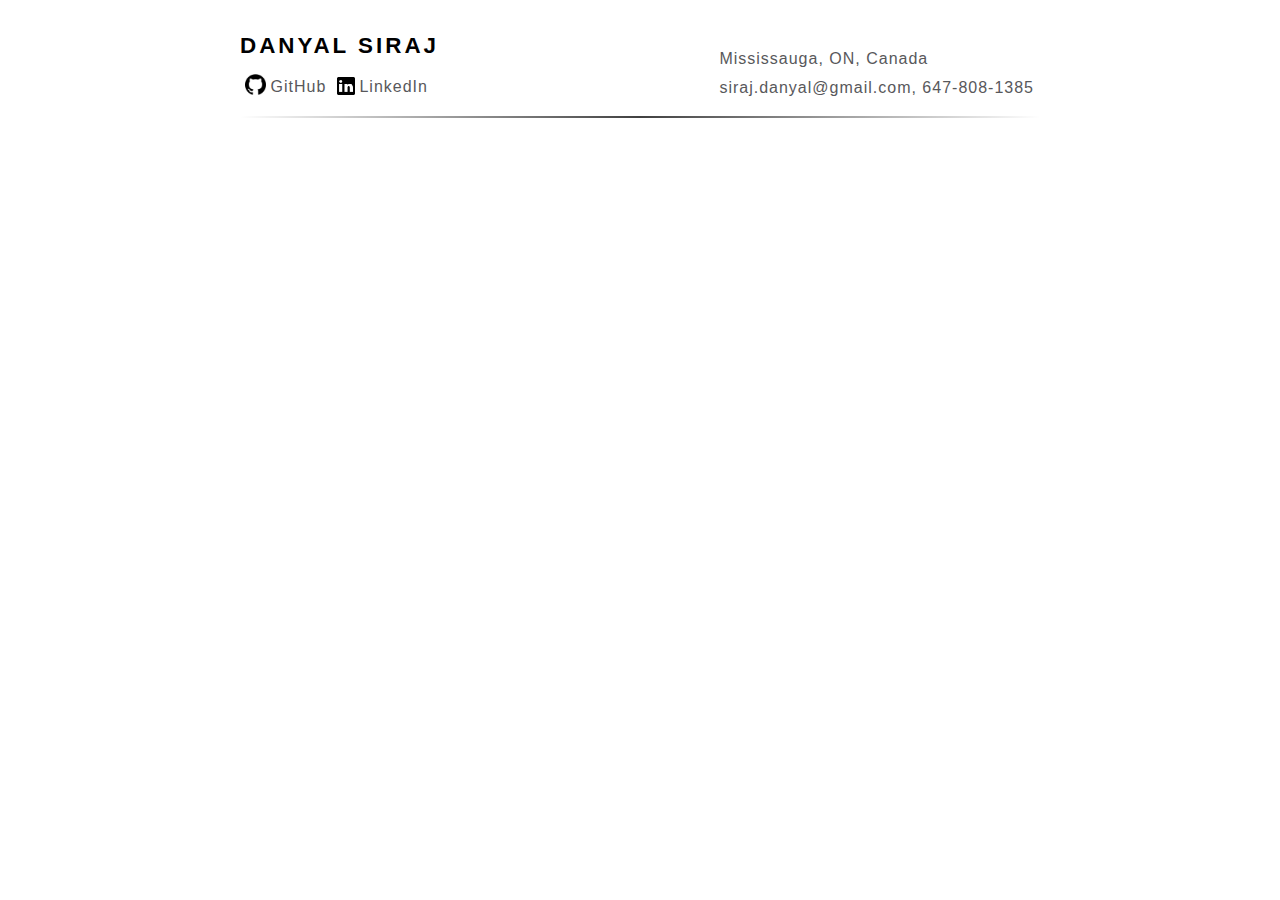
==== index.html @ 4e1efa5b "changed the file name" ====
<!DOCTYPE html>

<head>
	<title> Danyal's Resume</title>
	<meta name="author" content="Danyal Siraj">
	<meta charset="UTF-8">
	<link href="resume.css" media="screen" rel="stylesheet" type="text/css" />
	<meta name="mobile-web-app-capable" content="yes">
	<meta name="viewport" content="width=device-width,initial-scale=1.0">
	<link rel="shortcut icon" href="ball.ico">
</head>

<body>
	<div id="resume">
	
    <h1 class="name">Danyal Siraj</h1><br>
	     
	      <article class="links-container">
	        <a class="links" href="https://github.com/danyalsiraj" target="_blank"><img src="github icon.png" alt="github icon" width="21" height="21">GitHub</a>
	        <a class="links" href="https://www.linkedin.com/in/danyalsiraj/" target="_blank"><img src="linkedin icon.png" alt="linkedin icon" width="18" height="18">LinkedIn</a>
	      </article><br>

	      <article class="contact-info"><br>
	        <p class="contact-detail">Mississauga, ON, Canada </p><br>
	        <a class="links" href="mailto:siraj.danyal@gmail.com"> siraj.danyal@gmail.com, </a>
	        <p class="contact-detail"> 647-808-1385</p>
	      </article>
	      <hr class="mainLine">
	</div>
</body>
---- resume.css ----
body {
  background-color: white;
  font-family: 'Gudea', sans-serif;
}

.mainLine {
    border: 0;
    height: 2px;
    background-image: linear-gradient(to right, rgba(0, 0, 0, 0), rgba(0, 0, 0, 0.75), rgba(0, 0, 0, 0));
}
#resume{
    max-width: 800px;
    position: relative;
    margin-left: auto;
    margin-right: auto;
    margin-bottom: 30px;
    padding: 10px;

}

.name {
  color: black;
  display: inline-block;
  font-size: 1.4em;
  letter-spacing: 3px;
  text-transform: uppercase;
}

.contact-info {
  color: #808284;
  display: inline-block;
  font-size: 1em;
  letter-spacing: 1px;
  line-height: .4em;
  margin-top: 1.1em;
  margin-bottom: 2%;
  position: absolute;
  top: 8px;
  right: 16px;
}

.links-container {
  color: #808284;
  display: inline-block;
  font-size: 1em;
  letter-spacing: 1px;
  line-height: .4em;
  margin-bottom: 2%;
  

}

.contact-detail {
  color: #58585B;
  display: inline-block;
  margin-bottom: 2%;
  margin-top: 1em;
  text-decoration: none;
}

.links {
  color: #58585B;
  display: inline-block;
  text-decoration: none;
}
  .links:hover {
    color: #DF723E;
  }

.links img {
  margin-bottom: -.2em;
  padding-right: .3em;
  padding-left: .3em;
}
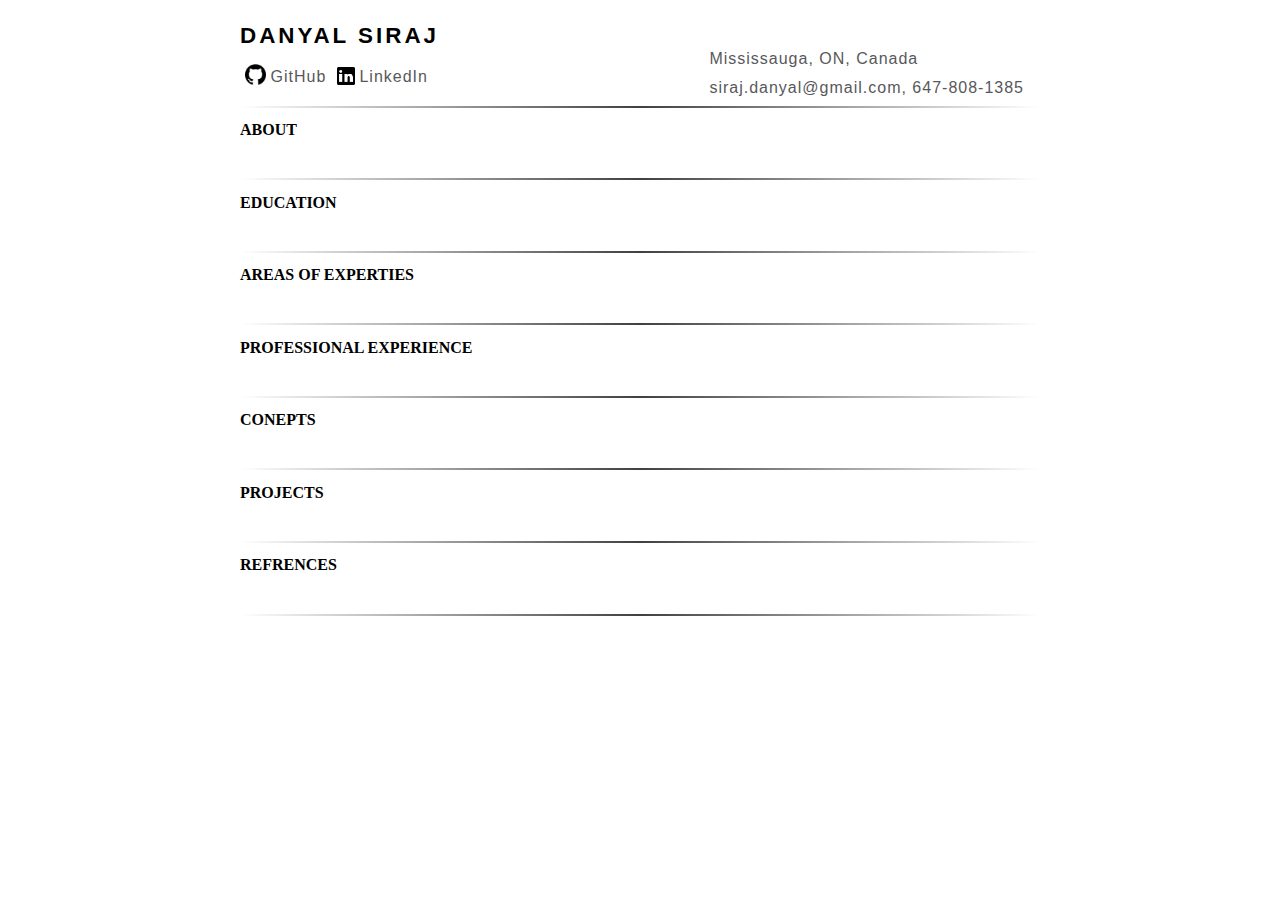
==== commit 30ede621: "added headings" ====
--- a/index.html
+++ b/index.html
@@ -26,5 +26,29 @@
 	        <p class="contact-detail"> 647-808-1385</p>
 	      </article>
 	      <hr class="mainLine">
+
+	      <h2 class="heading">About</h2><br>
+	       <hr class="mainLine">
+
+	      <h2 class="heading">Education</h2><br>
+	       <hr class="mainLine">
+
+	      <h2 class="heading">Areas of Experties</h2><br>
+	       <hr class="mainLine">
+
+	      <h2 class="heading">Professional Experience</h2><br>
+	      <hr class="mainLine">
+
+	      <h2 class="heading">Conepts</h2><br>
+	      <hr class="mainLine">
+
+	      <h2 class="heading">Projects</h2><br>
+	      <hr class="mainLine">
+
+	      <h2 class="heading">Refrences</h2><br>
+	      <hr class="mainLine">
+	      
+
+
 	</div>
 </body>--- a/resume.css
+++ b/resume.css
@@ -14,7 +14,14 @@
     margin-left: auto;
     margin-right: auto;
     margin-bottom: 30px;
-    padding: 10px;
+    
+
+}
+
+.heading{
+  font-size: 12pt;
+  text-transform: uppercase;
+  font-family: "Times New Roman", Times, serif;
 
 }
 
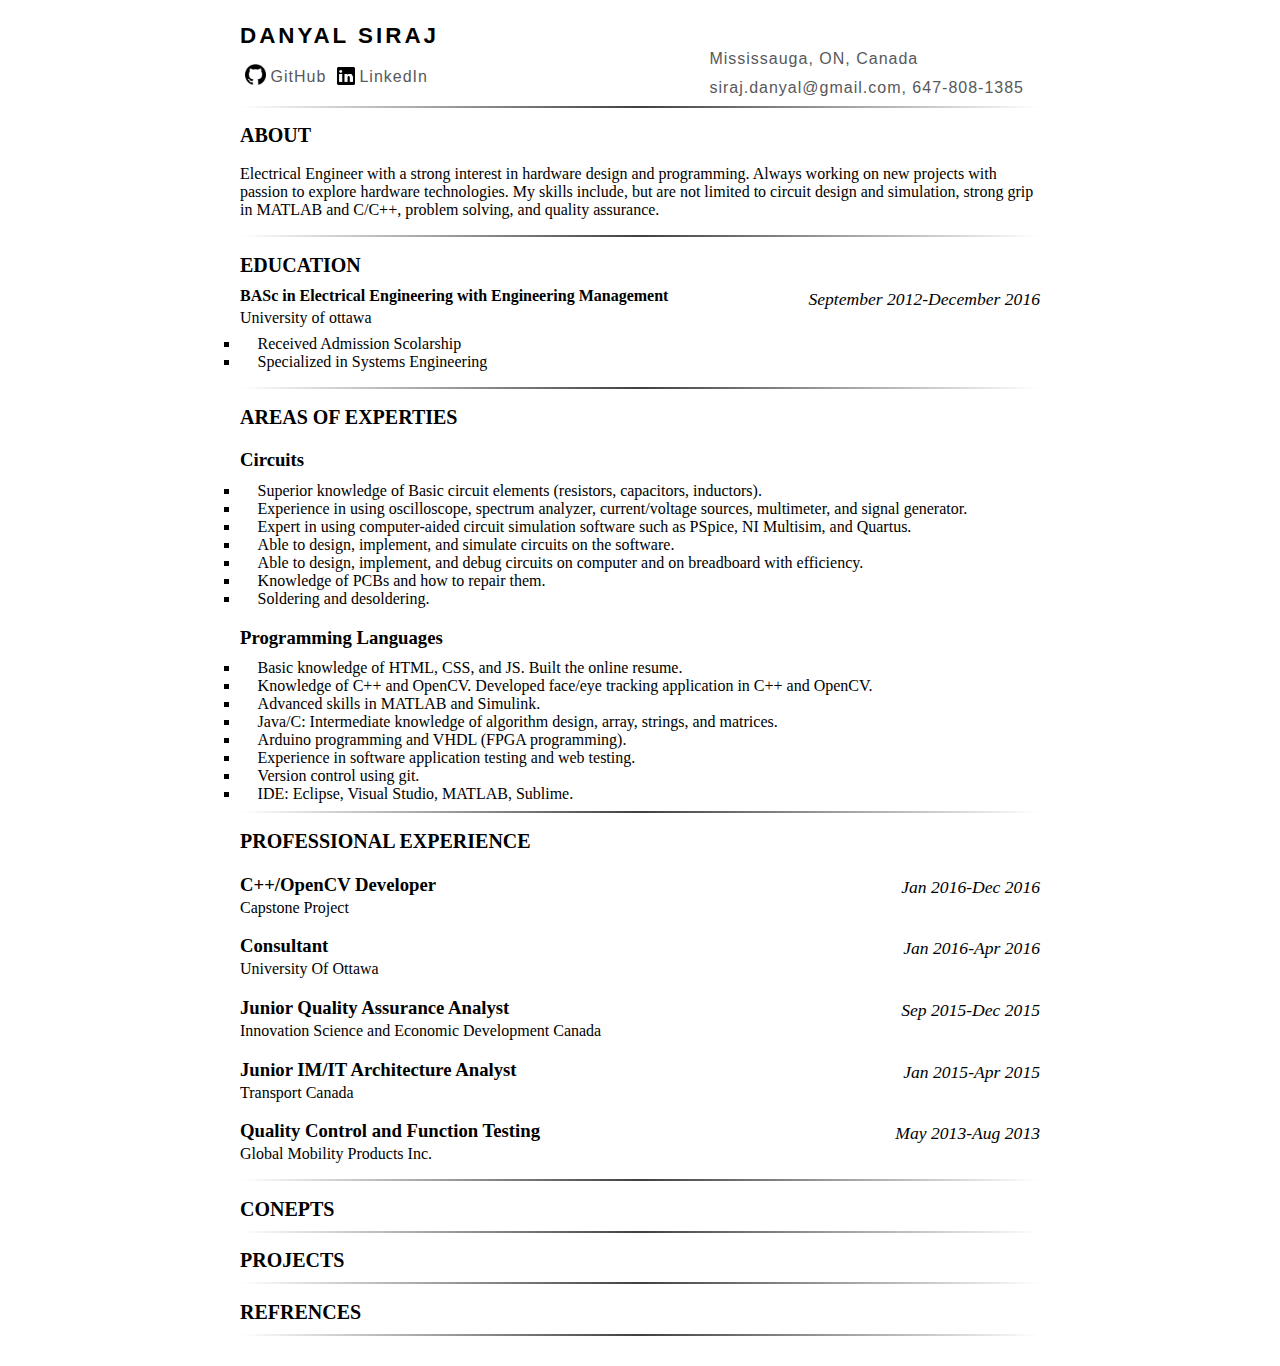
==== commit df838b23: "added description for sections" ====
--- a/index.html
+++ b/index.html
@@ -28,15 +28,68 @@
 	      <hr class="mainLine">
 
 	      <h2 class="heading">About</h2><br>
+	      <p class="about">
+	      	Electrical Engineer with a strong interest in hardware design and programming. Always working on new projects with passion to explore hardware technologies. My skills include, but are not limited to circuit design and simulation, strong grip in MATLAB and C/C++, problem solving, and quality assurance.
+	       </p>
 	       <hr class="mainLine">
+	       
 
 	      <h2 class="heading">Education</h2><br>
+	      <p class="education">BASc in Electrical Engineering with Engineering Management</p>
+	      <p>University of ottawa</p>
+	      <li>Received Admission Scolarship</li>
+	      <li>Specialized in Systems Engineering</li> 
+	      <p>
+	      	<em class="educationDate">September 2012-December 2016</em>
+	      </p>
 	       <hr class="mainLine">
 
 	      <h2 class="heading">Areas of Experties</h2><br>
+	      <h3>Circuits</h3>
+	      <li>Superior knowledge of Basic circuit elements (resistors, capacitors, inductors). </li>
+	      <li>Experience in using oscilloscope, spectrum analyzer, current/voltage sources, multimeter, and signal generator.</li>
+	      <li>Expert in using computer-aided circuit simulation software such as PSpice, NI Multisim, and Quartus. </li>
+	      <li>Able to design, implement, and simulate circuits on the software.</li>
+	      <li>Able to design, implement, and debug circuits on computer and on breadboard with efficiency.</li>
+	      <li>Knowledge of PCBs and how to repair them.</li>
+	      <li>Soldering and desoldering.</li>
+
+	      <h3>Programming Languages</h3>
+	      <li>Basic knowledge of HTML, CSS, and JS. Built the online resume.</li>
+	      <li>Knowledge of C++ and OpenCV. Developed face/eye tracking application in C++ and OpenCV. </li>
+	      <li>Advanced skills in MATLAB and Simulink.</li>
+	      <li>Java/C: Intermediate knowledge of algorithm design, array, strings, and matrices. </li>
+	      <li>Arduino programming and VHDL (FPGA programming). </li>
+	      <li>Experience in software application testing and web testing.</li>
+	      <li>Version control using git.</li>
+	      <li>IDE: Eclipse, Visual Studio, MATLAB, Sublime. </li>
 	       <hr class="mainLine">
 
 	      <h2 class="heading">Professional Experience</h2><br>
+	     
+	      <h3 class="jobTitle">C++/OpenCV Developer</h3>
+	      <p>Capstone Project</p>
+	      <p><em class="workDate">Jan 2016-Dec 2016</em></p>
+
+
+	      <h3 class="jobTitle">Consultant</h3>
+	      <p>University Of Ottawa</p>
+	      <p><em class="workDate">Jan 2016-Apr 2016</em></p>
+
+
+	      <h3 class="jobTitle">Junior Quality Assurance Analyst</h3>
+	      <p>Innovation Science and Economic Development Canada</p>
+	      <p><em class="workDate">Sep 2015-Dec 2015</em></p>
+
+
+	      <h3 class="jobTitle">Junior IM/IT Architecture Analyst</h3>
+	      <p>Transport Canada</p>
+	      <p><em class="workDate">Jan 2015-Apr 2015</em></p>
+
+	      <h3 class="jobTitle">Quality Control and Function Testing</h3>
+	      <p>Global Mobility Products Inc.</p>
+	      <p><em class="workDate">May 2013-Aug 2013</em></p>
+
 	      <hr class="mainLine">
 
 	      <h2 class="heading">Conepts</h2><br>
--- a/resume.css
+++ b/resume.css
@@ -1,6 +1,5 @@
 body {
   background-color: white;
-  font-family: 'Gudea', sans-serif;
 }
 
 .mainLine {
@@ -19,9 +18,11 @@
 }
 
 .heading{
-  font-size: 12pt;
+  font-size: 15pt;
   text-transform: uppercase;
   font-family: "Times New Roman", Times, serif;
+  margin-bottom: -2%;
+
 
 }
 
@@ -31,6 +32,8 @@
   font-size: 1.4em;
   letter-spacing: 3px;
   text-transform: uppercase;
+  font-family: 'Gudea', sans-serif;
+
 }
 
 .contact-info {
@@ -44,8 +47,50 @@
   position: absolute;
   top: 8px;
   right: 16px;
+  font-family: 'Gudea', sans-serif;
+
 }
 
+#resume li{
+    margin-top: -1%;
+    margin-bottom: 1%;
+    text-indent: 1.1em;
+    list-style-type: square;
+}
+.educationDate {
+    margin-top: -12.3%;
+    padding-top: 0;
+    font-size: 110%;
+    float: right;
+    text-align: right;
+}
+.workDate{
+    margin-top: -7%;
+    padding-top: 0;
+    font-size: 110%;
+    float: right;
+    text-align: right;
+
+}
+
+.jobTitle{
+  margin-bottom: -0.7em;
+}
+
+
+style.scss:18
+*
+.about {
+  margin-top: 1%;
+  margin-bottom: 2%;
+  text-align: justify;
+}
+
+.education{
+  margin-top: 1%;
+  margin-bottom: -1.5%;
+  font-weight: bold;
+}
 .links-container {
   color: #808284;
   display: inline-block;
@@ -53,7 +98,8 @@
   letter-spacing: 1px;
   line-height: .4em;
   margin-bottom: 2%;
-  
+  font-family: 'Gudea', sans-serif;
+
 
 }
 
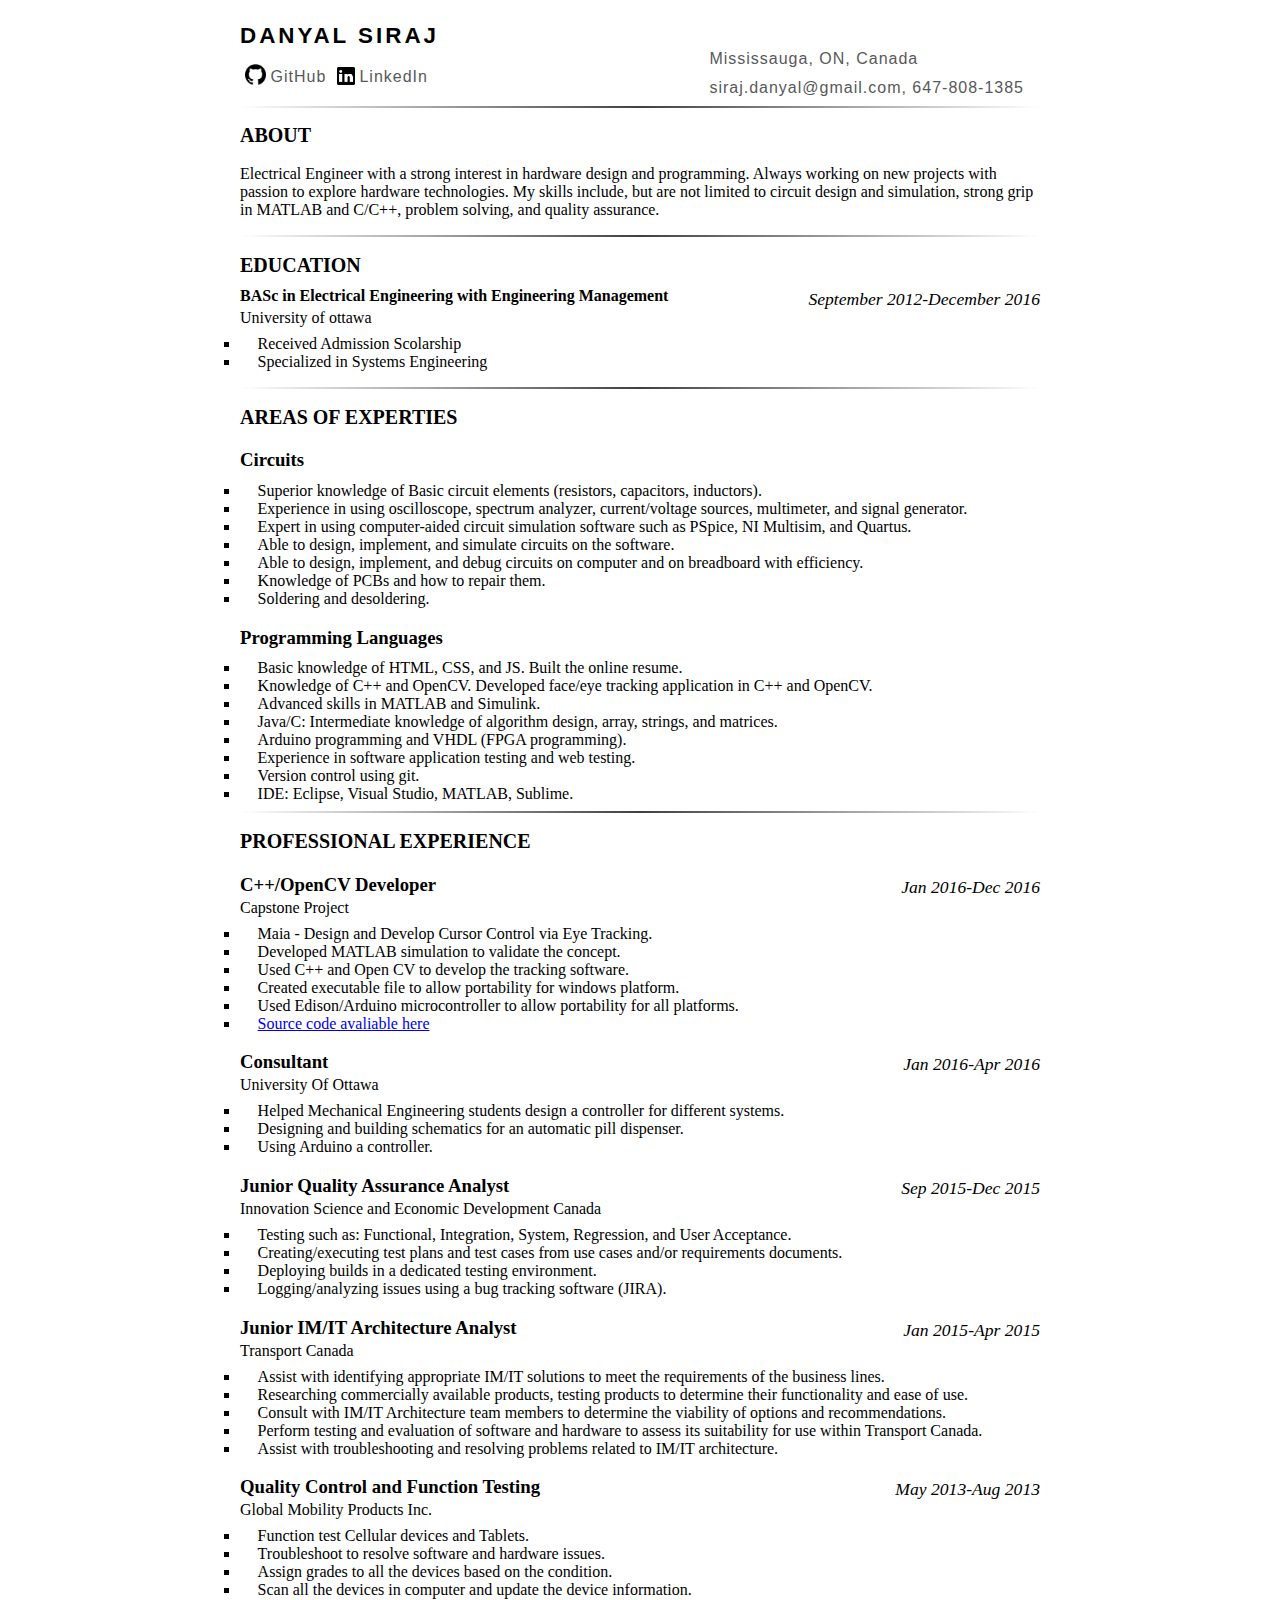
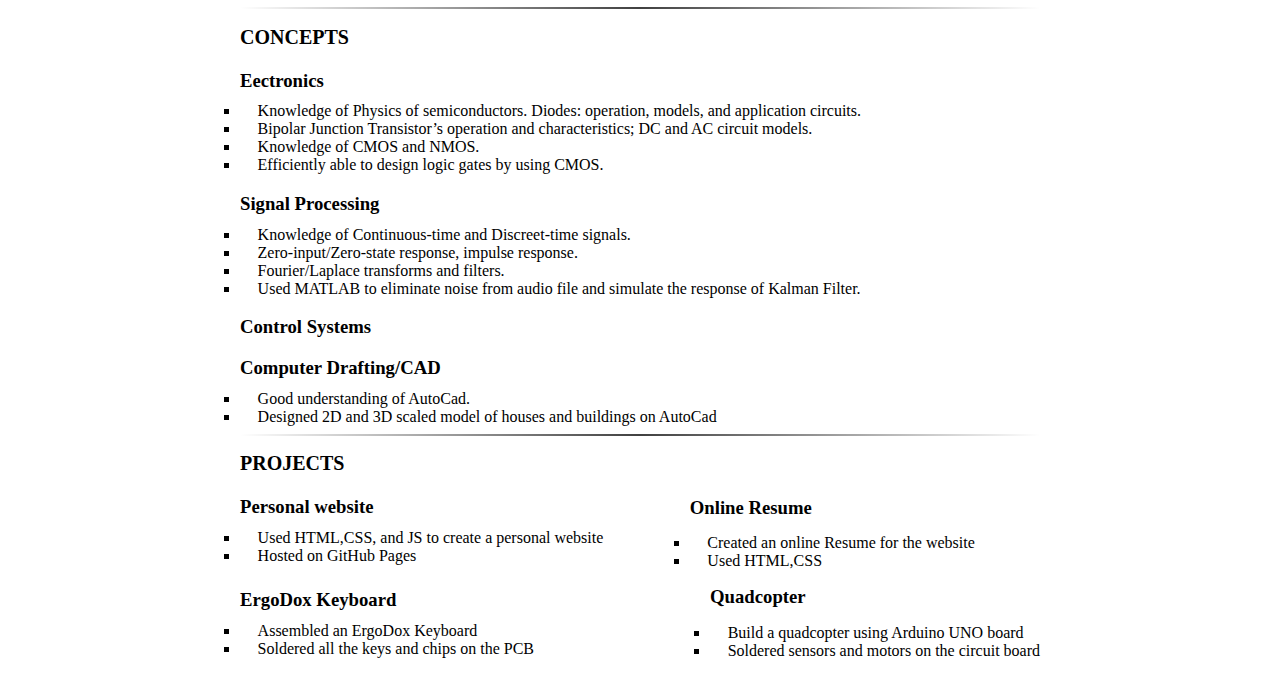
==== commit d3a5ea06: "final" ====
--- a/index.html
+++ b/index.html
@@ -5,6 +5,7 @@
 	<meta name="author" content="Danyal Siraj">
 	<meta charset="UTF-8">
 	<link href="resume.css" media="screen" rel="stylesheet" type="text/css" />
+	<link href="resume.css" media="print" rel="stylesheet" type="text/css" />
 	<meta name="mobile-web-app-capable" content="yes">
 	<meta name="viewport" content="width=device-width,initial-scale=1.0">
 	<link rel="shortcut icon" href="ball.ico">
@@ -70,38 +71,90 @@
 	      <h3 class="jobTitle">C++/OpenCV Developer</h3>
 	      <p>Capstone Project</p>
 	      <p><em class="workDate">Jan 2016-Dec 2016</em></p>
-
+	      <li>Maia - Design and Develop Cursor Control via Eye Tracking.</li>
+	      <li>Developed MATLAB simulation to validate the concept.</li>
+		  <li>Used C++ and Open CV to develop the tracking software.</li>
+		  <li>Created executable file to allow portability for windows platform.</li>
+		  <li>Used Edison/Arduino microcontroller to allow portability for all platforms.</li>
+		  <li><a href="https://github.com/danyalsiraj/maia">Source code avaliable here</a></li>
 
 	      <h3 class="jobTitle">Consultant</h3>
 	      <p>University Of Ottawa</p>
 	      <p><em class="workDate">Jan 2016-Apr 2016</em></p>
-
+	      <li>Helped Mechanical Engineering students design a controller for different systems.</li>
+		  <li>Designing and building schematics for an automatic pill dispenser.</li>
+		  <li>Using Arduino a controller.</li>
 
 	      <h3 class="jobTitle">Junior Quality Assurance Analyst</h3>
 	      <p>Innovation Science and Economic Development Canada</p>
 	      <p><em class="workDate">Sep 2015-Dec 2015</em></p>
+	      <li>Testing such as: Functional, Integration, System, Regression, and User Acceptance.</li>
+		  <li>Creating/executing test plans and test cases from use cases and/or requirements documents.</li>
+		  <li>Deploying builds in a dedicated testing environment.</li>
+		  <li>Logging/analyzing issues using a bug tracking software (JIRA).</li>
 
 
 	      <h3 class="jobTitle">Junior IM/IT Architecture Analyst</h3>
 	      <p>Transport Canada</p>
 	      <p><em class="workDate">Jan 2015-Apr 2015</em></p>
+	      <li>Assist with identifying appropriate IM/IT solutions to meet the requirements of the business lines.</li>
+	      <li>Researching commercially available products, testing products to determine their functionality and ease of use.</li>
+	      <li>Consult with IM/IT Architecture team members to determine the viability of options and recommendations.</li>
+	      <li>Perform testing and evaluation of software and hardware to assess its suitability for use within Transport Canada.</li>
+	      <li>Assist with troubleshooting and resolving problems related to IM/IT architecture.</li>
 
 	      <h3 class="jobTitle">Quality Control and Function Testing</h3>
 	      <p>Global Mobility Products Inc.</p>
 	      <p><em class="workDate">May 2013-Aug 2013</em></p>
+	      <li>Function test Cellular devices and Tablets.</li>
+	      <li>Troubleshoot to resolve software and hardware issues.</li>
+	      <li>Assign grades to all the devices based on the condition.</li>
+	      <li>Scan all the devices in computer and update the device information.</li>
 
 	      <hr class="mainLine">
 
-	      <h2 class="heading">Conepts</h2><br>
+	      <h2 class="heading">Concepts</h2><br>
+	      <h3>Eectronics</h3>
+	      <li>Knowledge of Physics of semiconductors. Diodes: operation, models, and application circuits.</li>
+	      <li>Bipolar Junction Transistor’s operation and characteristics; DC and AC circuit models.</li>
+	      <li>Knowledge of CMOS and NMOS.</li>
+	      <li>Efficiently able to design logic gates by using CMOS.</li>
+
+	      <h3>Signal Processing</h3>
+	      <li>Knowledge of Continuous-time and Discreet-time signals.</li>
+	      <li>Zero-input/Zero-state response, impulse response.</li>
+	      <li>Fourier/Laplace transforms and filters.</li>
+	      <li>Used MATLAB to eliminate noise from audio file and simulate the response of Kalman Filter.</li>
+
+	      <h3>Control Systems</h3>
+
+	      <h3>Computer Drafting/CAD</h3>
+	      <li>Good understanding of AutoCad.</li>
+	      <li>Designed 2D and 3D scaled model of houses and buildings on AutoCad</li>
+
 	      <hr class="mainLine">
 
 	      <h2 class="heading">Projects</h2><br>
-	      <hr class="mainLine">
 
-	      <h2 class="heading">Refrences</h2><br>
-	      <hr class="mainLine">
-	      
+	      <h3>Personal website</h3>
+	      <li>Used HTML,CSS, and JS to create a personal website</li>
+	      <li>Hosted on GitHub Pages</li>
+	      	   
+	      <div class="column_resume">
+	      <h3>Online Resume</h3>
+	      <li>Created an online Resume for the website</li>
+	      <li>Used HTML,CSS</li>
+	     </div>
+	     
+	     <h3>ErgoDox Keyboard</h3>
+	     <li>Assembled an ErgoDox Keyboard</li>
+	     <li>Soldered all the keys and chips on the PCB</li>
 
+	     <div class="column_quad">
+	     <h3>Quadcopter</h3>
+	     <li>Build a quadcopter using Arduino UNO board</li>
+	     <li>Soldered sensors and motors on the circuit board</li>
+	     </div>
 
 	</div>
 </body>--- a/resume.css
+++ b/resume.css
@@ -57,6 +57,8 @@
     text-indent: 1.1em;
     list-style-type: square;
 }
+
+
 .educationDate {
     margin-top: -12.3%;
     padding-top: 0;
@@ -77,6 +79,17 @@
   margin-bottom: -0.7em;
 }
 
+.column_resume{
+  margin-top: -10.8%;
+  padding-top: 0;
+  #float: right;
+  padding-left: 11.9cm;
+}
+.column_quad{
+  margin-top: -12.3%;
+  padding-top: 0;
+  float: right;
+}
 
 style.scss:18
 *
--- a/resume.css
+++ b/resume.css
@@ -57,6 +57,8 @@
     text-indent: 1.1em;
     list-style-type: square;
 }
+
+
 .educationDate {
     margin-top: -12.3%;
     padding-top: 0;
@@ -77,6 +79,17 @@
   margin-bottom: -0.7em;
 }
 
+.column_resume{
+  margin-top: -10.8%;
+  padding-top: 0;
+  #float: right;
+  padding-left: 11.9cm;
+}
+.column_quad{
+  margin-top: -12.3%;
+  padding-top: 0;
+  float: right;
+}
 
 style.scss:18
 *
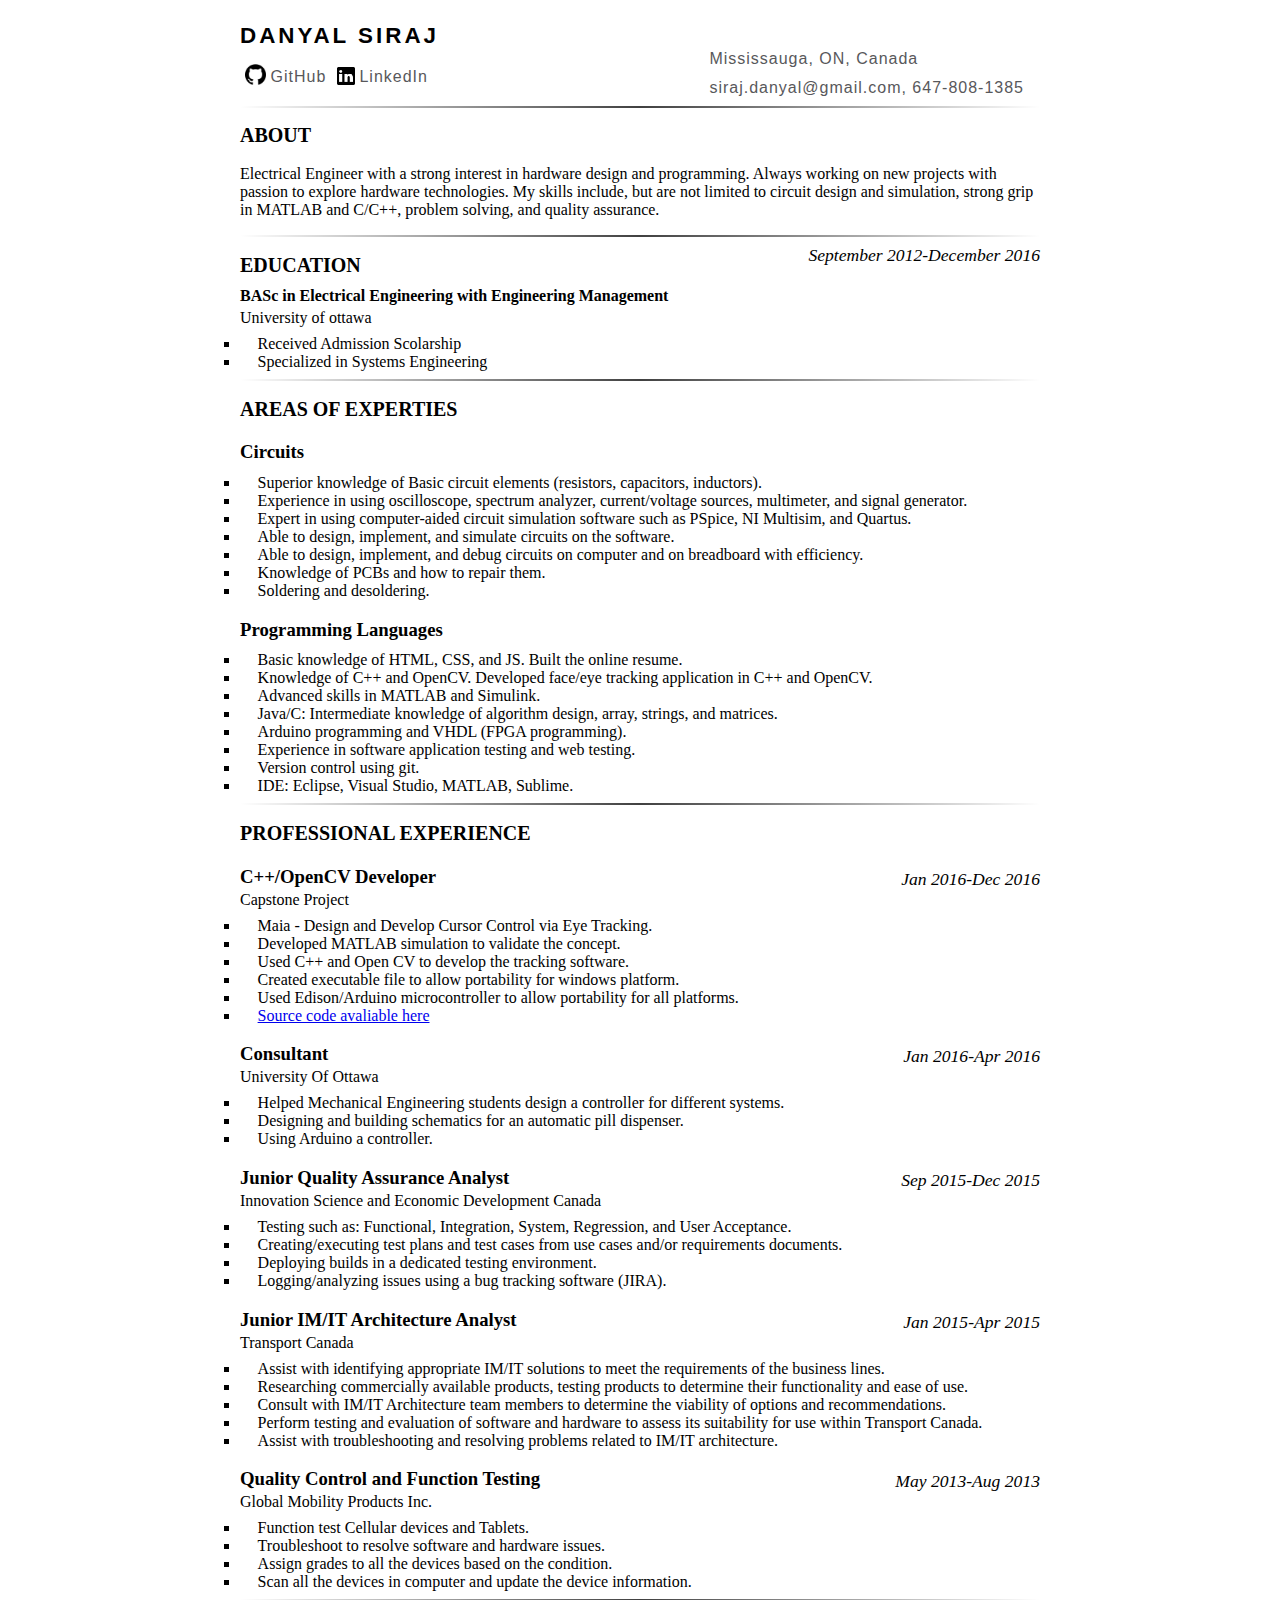
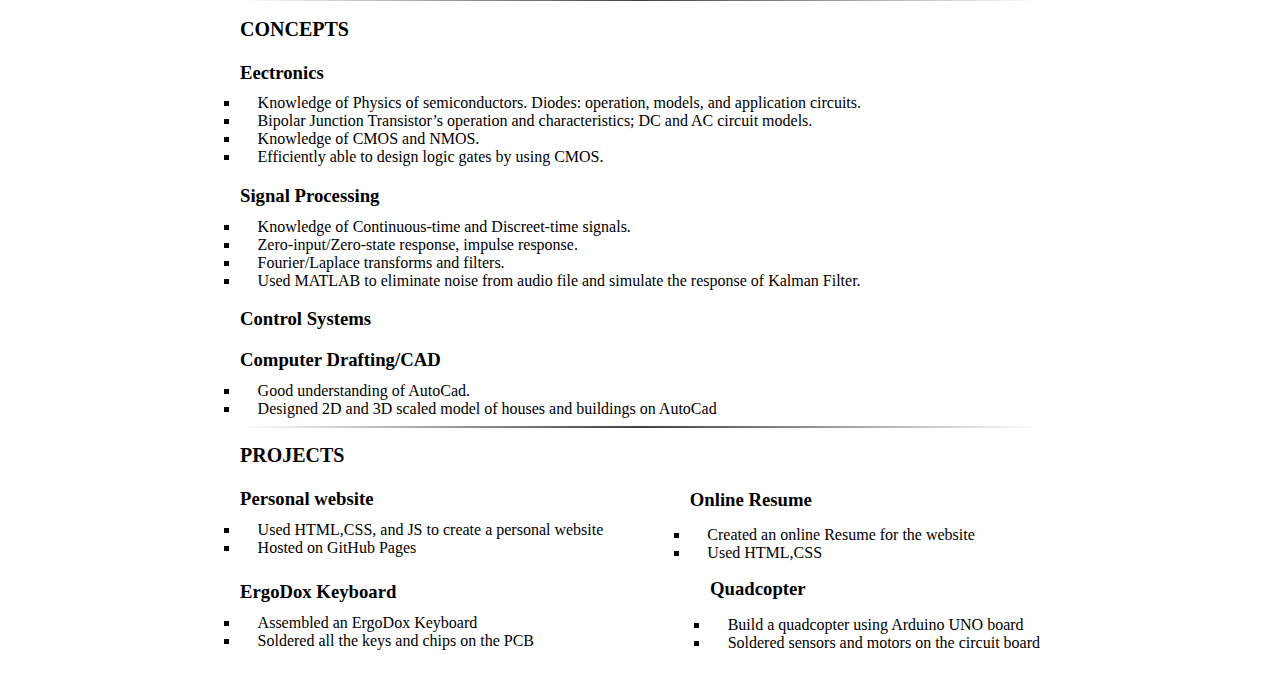
==== commit 86e58a33: "mad it responsive and added a print css" ====
--- a/index.html
+++ b/index.html
@@ -5,7 +5,7 @@
 	<meta name="author" content="Danyal Siraj">
 	<meta charset="UTF-8">
 	<link href="resume.css" media="screen" rel="stylesheet" type="text/css" />
-	<link href="resume.css" media="print" rel="stylesheet" type="text/css" />
+	<link href="print.css" media="print" rel="stylesheet" type="text/css" />
 	<meta name="mobile-web-app-capable" content="yes">
 	<meta name="viewport" content="width=device-width,initial-scale=1.0">
 	<link rel="shortcut icon" href="ball.ico">
@@ -38,11 +38,9 @@
 	      <h2 class="heading">Education</h2><br>
 	      <p class="education">BASc in Electrical Engineering with Engineering Management</p>
 	      <p>University of ottawa</p>
+	      <p><em class="educationDate">September 2012-December 2016</em></p>
 	      <li>Received Admission Scolarship</li>
 	      <li>Specialized in Systems Engineering</li> 
-	      <p>
-	      	<em class="educationDate">September 2012-December 2016</em>
-	      </p>
 	       <hr class="mainLine">
 
 	      <h2 class="heading">Areas of Experties</h2><br>
--- a/print.css
+++ b/print.css
@@ -0,0 +1,144 @@
+body {
+  background-color: white;
+}
+
+.mainLine {
+    border: 2px;
+    height: 2px;
+   # background-image: linear-gradient(to right, rgba(0, 0, 0, 0), rgba(0, 0, 0, 1), rgba(0, 0, 0, 0));
+  border-top: 1px solid #8c8b8b;
+
+}
+#resume{
+    max-width: 800px;
+    position: relative;
+    margin-left: auto;
+    margin-right: auto;
+    margin-bottom: 30px;
+    
+
+}
+
+.heading{
+  font-size: 15pt;
+  text-transform: uppercase;
+  font-family: "Times New Roman", Times, serif;
+  margin-bottom: -2%;
+
+
+}
+
+.name {
+  color: black;
+  display: inline-block;
+  font-size: 1.4em;
+  letter-spacing: 3px;
+  text-transform: uppercase;
+  font-family: 'Gudea', sans-serif;
+
+}
+.contact-info {
+  color: #808284;
+  display: inline-block;
+  font-size: 1em;
+  letter-spacing: 1px;
+  line-height: .4em;
+  margin-top: 1.1em;
+  margin-bottom: 2%;
+  position: absolute;
+  top: 8px;
+  right: 16px;
+  font-family: 'Gudea', sans-serif;
+
+}
+
+
+
+#resume li{
+    margin-top: -1%;
+    margin-bottom: 1%;
+    text-indent: 1.1em;
+    list-style-type: square;
+}
+
+
+.educationDate {
+    margin-top: -6.5%;
+    padding-top: 0;
+    font-size: 110%;
+    float: right;
+    text-align: right;
+}
+.workDate{
+    margin-top: -7%;
+    padding-top: 0;
+    font-size: 110%;
+    float: right;
+    text-align: right;
+
+}
+
+.jobTitle{
+  margin-bottom: -0.7em;
+}
+@media (min-width: 800px){
+.column_resume{
+  margin-top: -10.8%;
+  padding-top: 0;
+  #float: right;
+  padding-left: 11.9cm;
+}
+.column_quad{
+  margin-top: -12.3%;
+  padding-top: 0;
+  float: right;
+}
+}
+
+style.scss:18
+*
+.about {
+  margin-top: 1%;
+  margin-bottom: 2%;
+  text-align: justify;
+}
+
+.education{
+  margin-top: 1%;
+  margin-bottom: -1.5%;
+  font-weight: bold;
+}
+.links-container {
+  color: #808284;
+  display: inline-block;
+  font-size: 1em;
+  letter-spacing: 1px;
+  line-height: .4em;
+  margin-bottom: 2%;
+  font-family: 'Gudea', sans-serif;
+
+
+}
+
+.contact-detail {
+  color: #58585B;
+  display: inline-block;
+  margin-bottom: 2%;
+  margin-top: 1em;
+  text-decoration: none;
+}
+
+.links {
+  color: #58585B;
+  display: inline-block;
+  text-decoration: none;
+}
+  .links:hover {
+    color: #DF723E;
+  }
+
+.links img {
+  margin-bottom: -.2em;
+  padding-right: .3em;
+  padding-left: .3em;
+}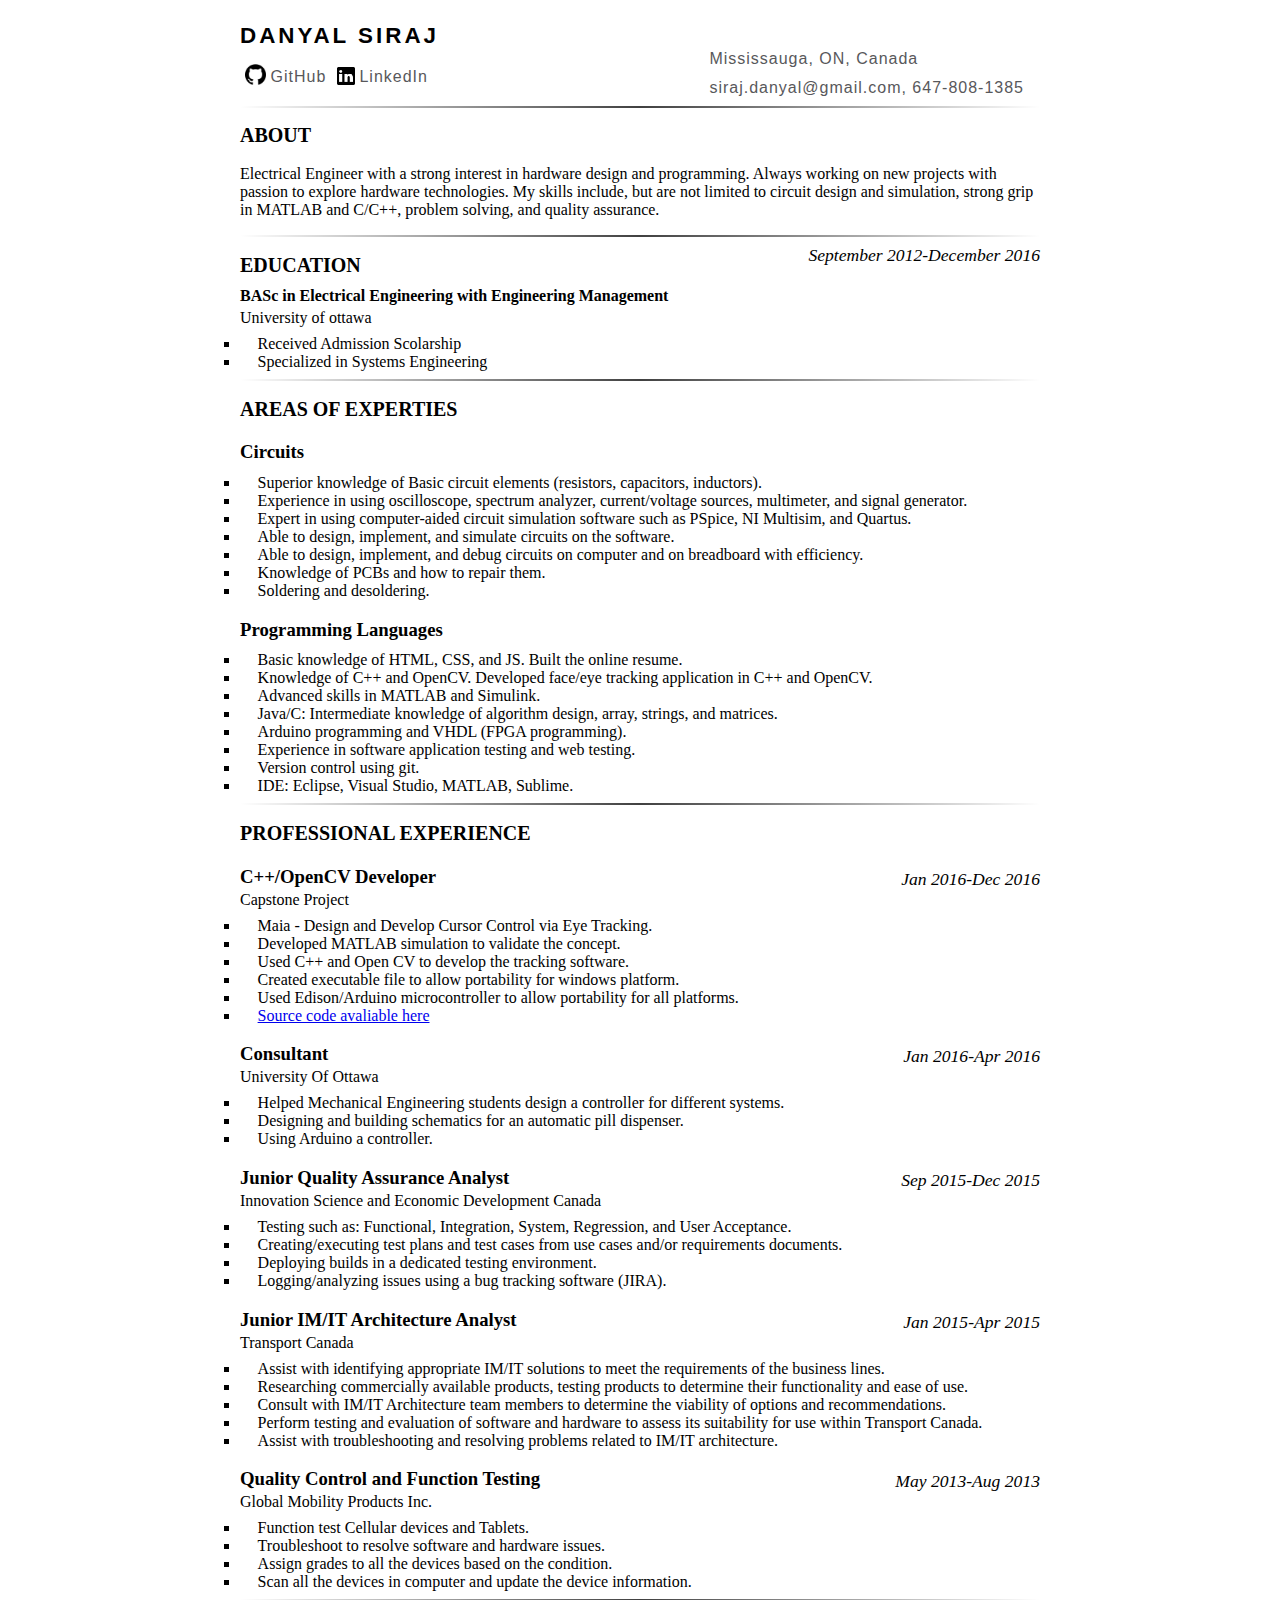
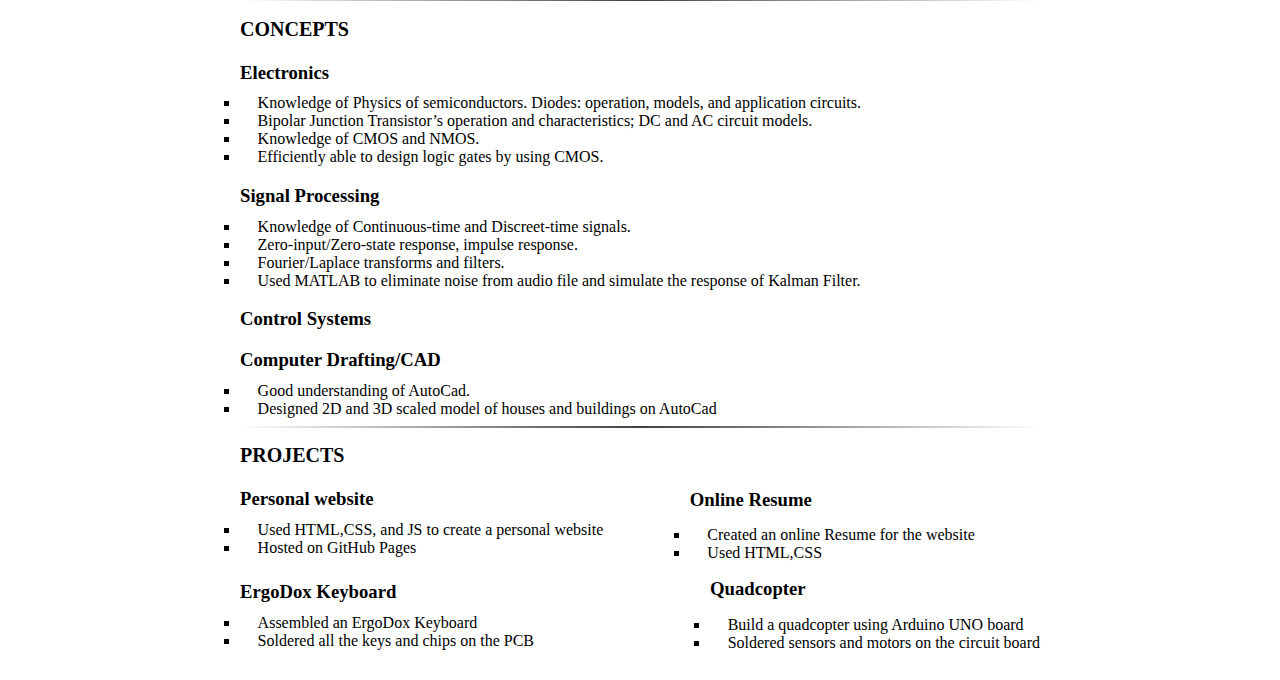
==== commit d4e94895: "fixed spelling" ====
--- a/index.html
+++ b/index.html
@@ -112,7 +112,7 @@
 	      <hr class="mainLine">
 
 	      <h2 class="heading">Concepts</h2><br>
-	      <h3>Eectronics</h3>
+	      <h3>Electronics</h3>
 	      <li>Knowledge of Physics of semiconductors. Diodes: operation, models, and application circuits.</li>
 	      <li>Bipolar Junction Transistor’s operation and characteristics; DC and AC circuit models.</li>
 	      <li>Knowledge of CMOS and NMOS.</li>
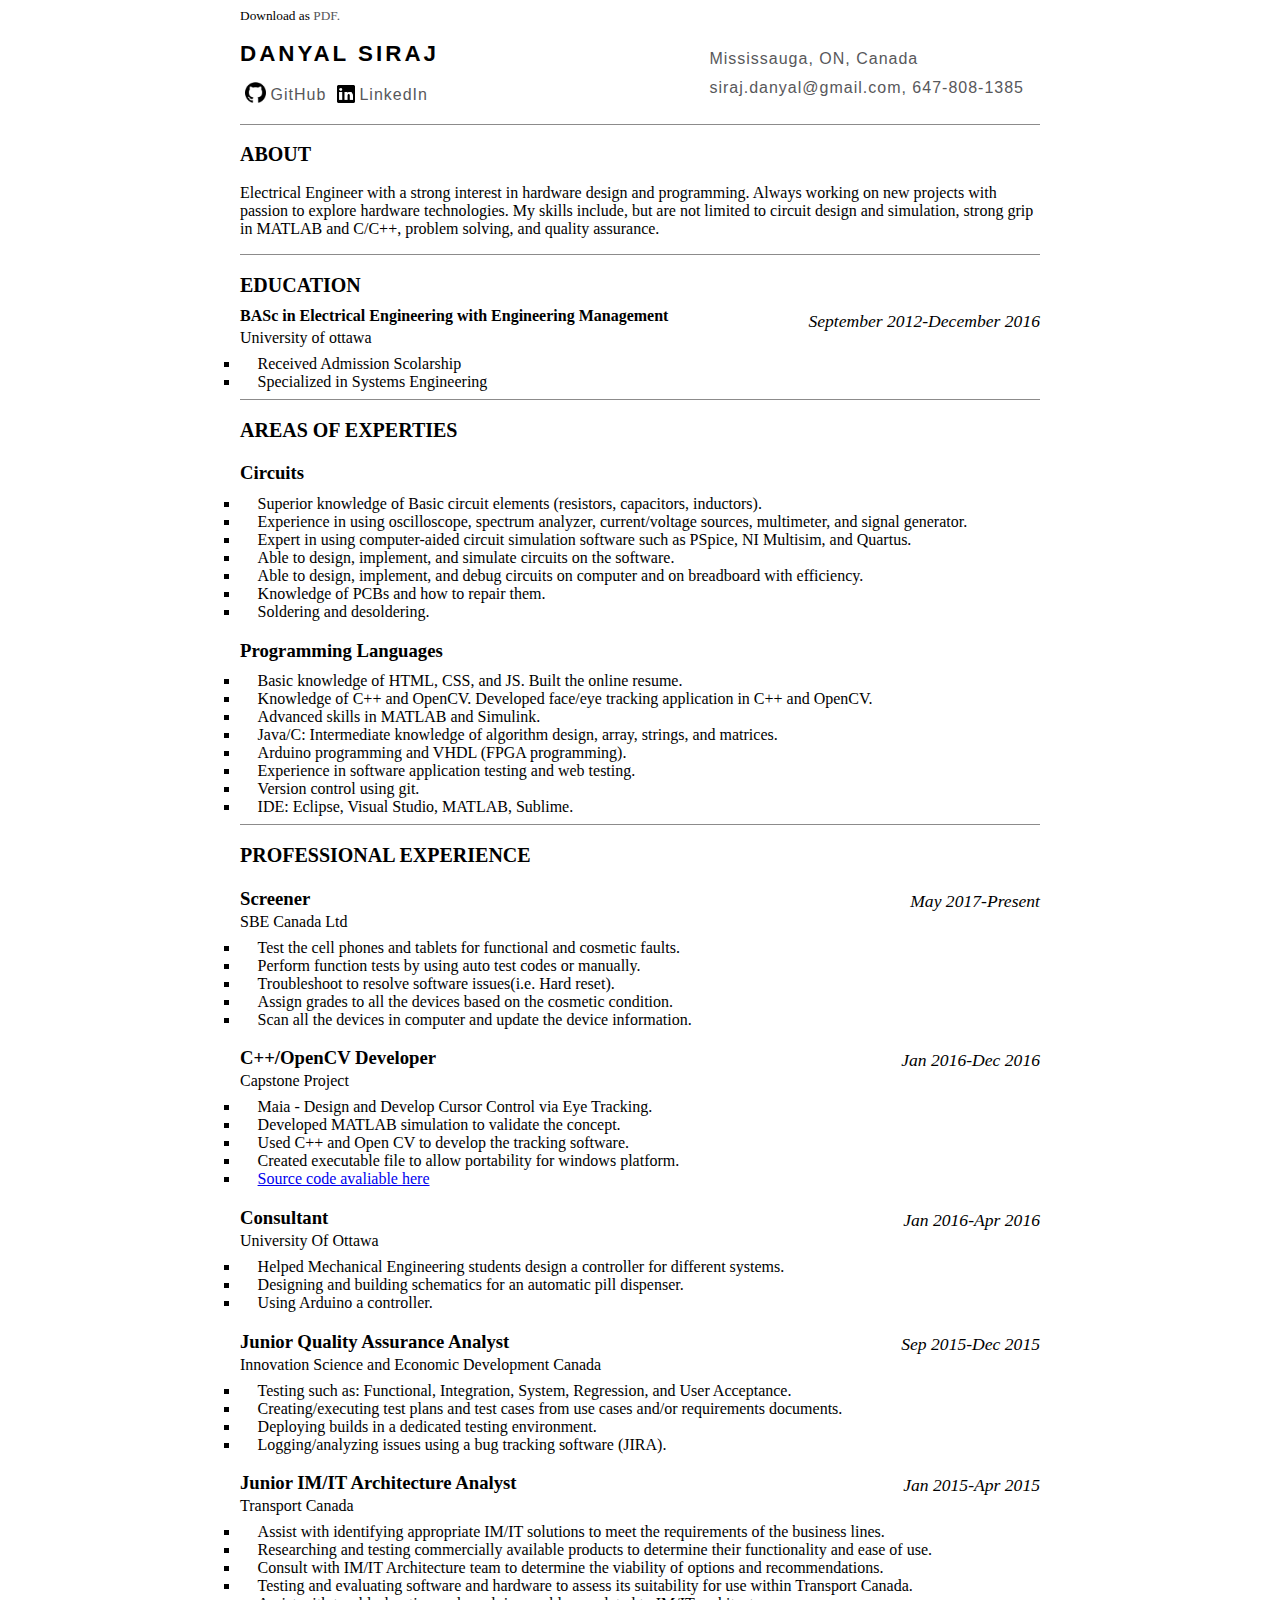
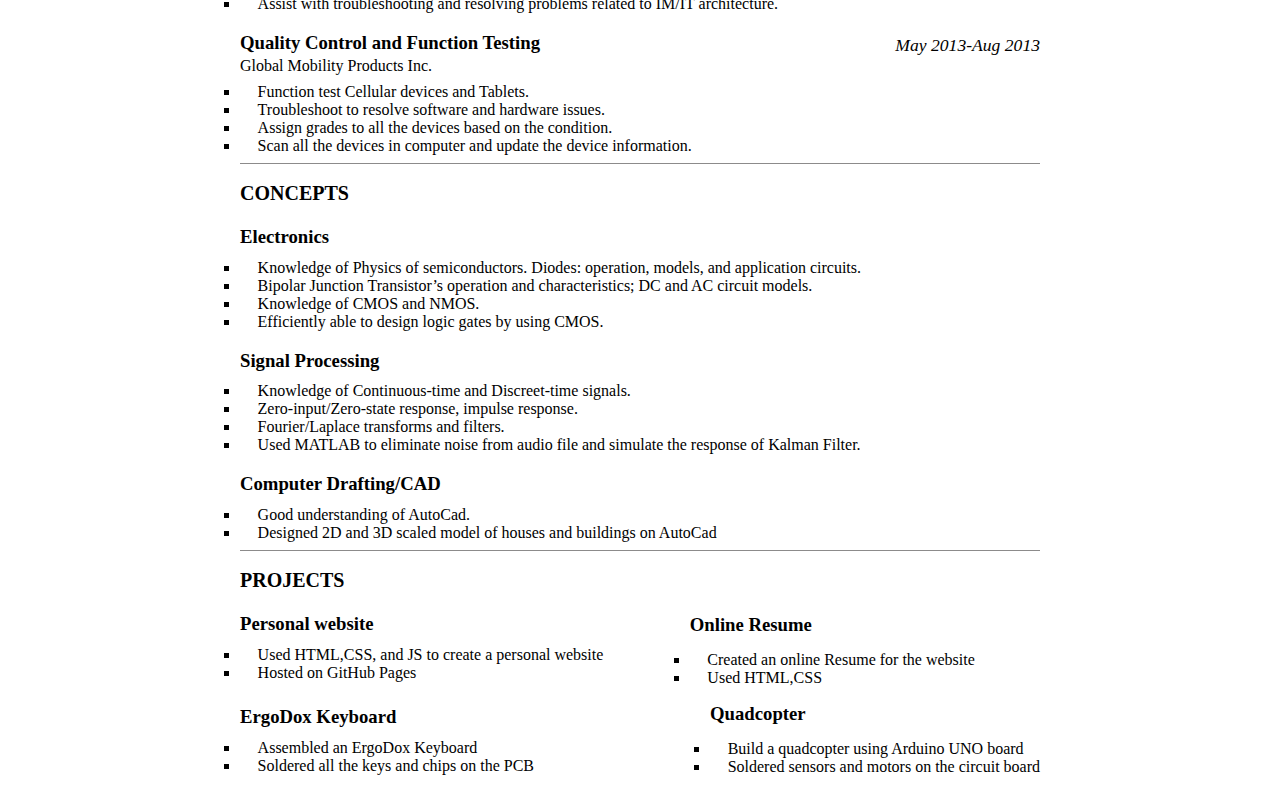
==== commit 30cf662f: "update experience, added pdf" ====
--- a/index.html
+++ b/index.html
@@ -13,7 +13,12 @@
 
 <body>
 	<div id="resume">
-	
+
+	<small class="download">
+	Download as
+	 <a class="links" href="danyal_resume.pdf">PDF.</a>
+	 </small>	
+	 <br>
     <h1 class="name">Danyal Siraj</h1><br>
 	     
 	      <article class="links-container">
@@ -65,6 +70,15 @@
 	       <hr class="mainLine">
 
 	      <h2 class="heading">Professional Experience</h2><br>
+
+	       <h3 class="jobTitle">Screener</h3>
+	      <p>SBE Canada Ltd</p>
+	      <p><em class="workDate">May 2017-Present</em></p>
+	      <li>Test the cell phones and tablets for functional and cosmetic faults.</li>
+	      <li>Perform function tests by using auto test codes or manually.</li>
+	      <li>Troubleshoot to resolve software issues(i.e. Hard reset).</li>
+	      <li>Assign grades to all the devices based on the cosmetic condition.</li>
+	      <li>Scan all the devices in computer and update the device information.</li>
 	     
 	      <h3 class="jobTitle">C++/OpenCV Developer</h3>
 	      <p>Capstone Project</p>
@@ -73,7 +87,7 @@
 	      <li>Developed MATLAB simulation to validate the concept.</li>
 		  <li>Used C++ and Open CV to develop the tracking software.</li>
 		  <li>Created executable file to allow portability for windows platform.</li>
-		  <li>Used Edison/Arduino microcontroller to allow portability for all platforms.</li>
+		  <!--<li>Used Edison/Arduino microcontroller to allow portability for all platforms.</li>-->
 		  <li><a href="https://github.com/danyalsiraj/maia">Source code avaliable here</a></li>
 
 	      <h3 class="jobTitle">Consultant</h3>
@@ -96,9 +110,9 @@
 	      <p>Transport Canada</p>
 	      <p><em class="workDate">Jan 2015-Apr 2015</em></p>
 	      <li>Assist with identifying appropriate IM/IT solutions to meet the requirements of the business lines.</li>
-	      <li>Researching commercially available products, testing products to determine their functionality and ease of use.</li>
-	      <li>Consult with IM/IT Architecture team members to determine the viability of options and recommendations.</li>
-	      <li>Perform testing and evaluation of software and hardware to assess its suitability for use within Transport Canada.</li>
+	      <li>Researching and testing commercially available products to determine their functionality and ease of use.</li>
+	      <li>Consult with IM/IT Architecture team to determine the viability of options and recommendations.</li>
+	      <li>Testing and evaluating software and hardware to assess its suitability for use within Transport Canada.</li>
 	      <li>Assist with troubleshooting and resolving problems related to IM/IT architecture.</li>
 
 	      <h3 class="jobTitle">Quality Control and Function Testing</h3>
@@ -124,7 +138,7 @@
 	      <li>Fourier/Laplace transforms and filters.</li>
 	      <li>Used MATLAB to eliminate noise from audio file and simulate the response of Kalman Filter.</li>
 
-	      <h3>Control Systems</h3>
+	     <!-- <h3>Control Systems</h3>-->
 
 	      <h3>Computer Drafting/CAD</h3>
 	      <li>Good understanding of AutoCad.</li>
--- a/resume.css
+++ b/resume.css
@@ -1,11 +1,18 @@
 body {
   background-color: white;
 }
+small {
+    font-size: smaller;
+}
+.download {
+    float: left;
+}
+.mainLine {
+    border: 2px;
+    height: 2px;
+   # background-image: linear-gradient(to right, rgba(0, 0, 0, 0), rgba(0, 0, 0, 1), rgba(0, 0, 0, 0));
+  border-top: 1px solid #8c8b8b;
 
-.mainLine {
-    border: 0;
-    height: 2px;
-    background-image: linear-gradient(to right, rgba(0, 0, 0, 0), rgba(0, 0, 0, 0.75), rgba(0, 0, 0, 0));
 }
 #resume{
     max-width: 800px;
@@ -35,7 +42,7 @@
   font-family: 'Gudea', sans-serif;
 
 }
-
+@media (min-width: 565px){
 .contact-info {
   color: #808284;
   display: inline-block;
@@ -49,7 +56,23 @@
   right: 16px;
   font-family: 'Gudea', sans-serif;
 
-}
+}}
+
+@media (max-width: 564px){
+.contact-info {
+  color: #808284;
+  display: inline-block;
+  font-size: 1em;
+  letter-spacing: 1px;
+  line-height: .1em;
+  #margin-top: 1.1em;
+  margin-bottom: 2%;
+  #position: absolute;
+  #top: 8px;
+  #right: 16px;
+  font-family: 'Gudea', sans-serif;
+
+}}
 
 #resume li{
     margin-top: -1%;
@@ -60,7 +83,7 @@
 
 
 .educationDate {
-    margin-top: -12.3%;
+    margin-top: -6.5%;
     padding-top: 0;
     font-size: 110%;
     float: right;
@@ -78,7 +101,7 @@
 .jobTitle{
   margin-bottom: -0.7em;
 }
-
+@media (min-width: 800px){
 .column_resume{
   margin-top: -10.8%;
   padding-top: 0;
@@ -89,6 +112,7 @@
   margin-top: -12.3%;
   padding-top: 0;
   float: right;
+}
 }
 
 style.scss:18
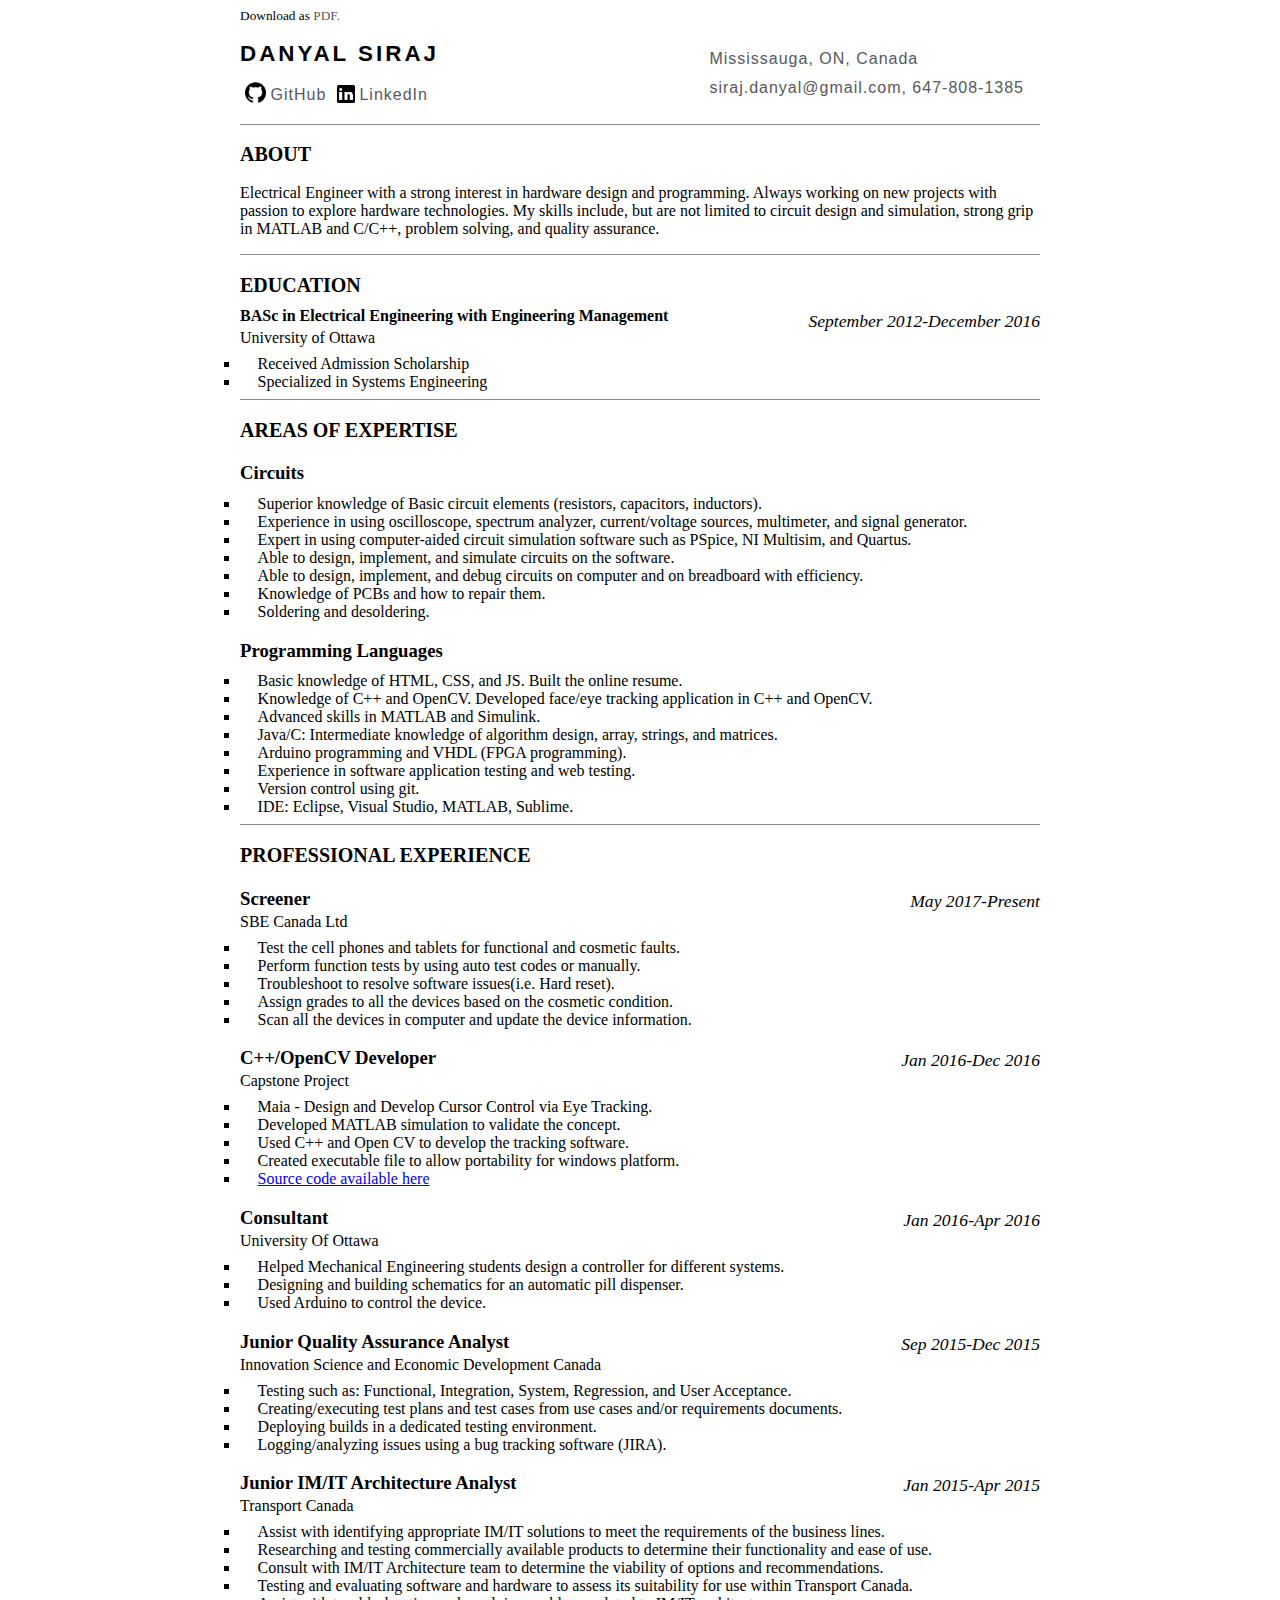
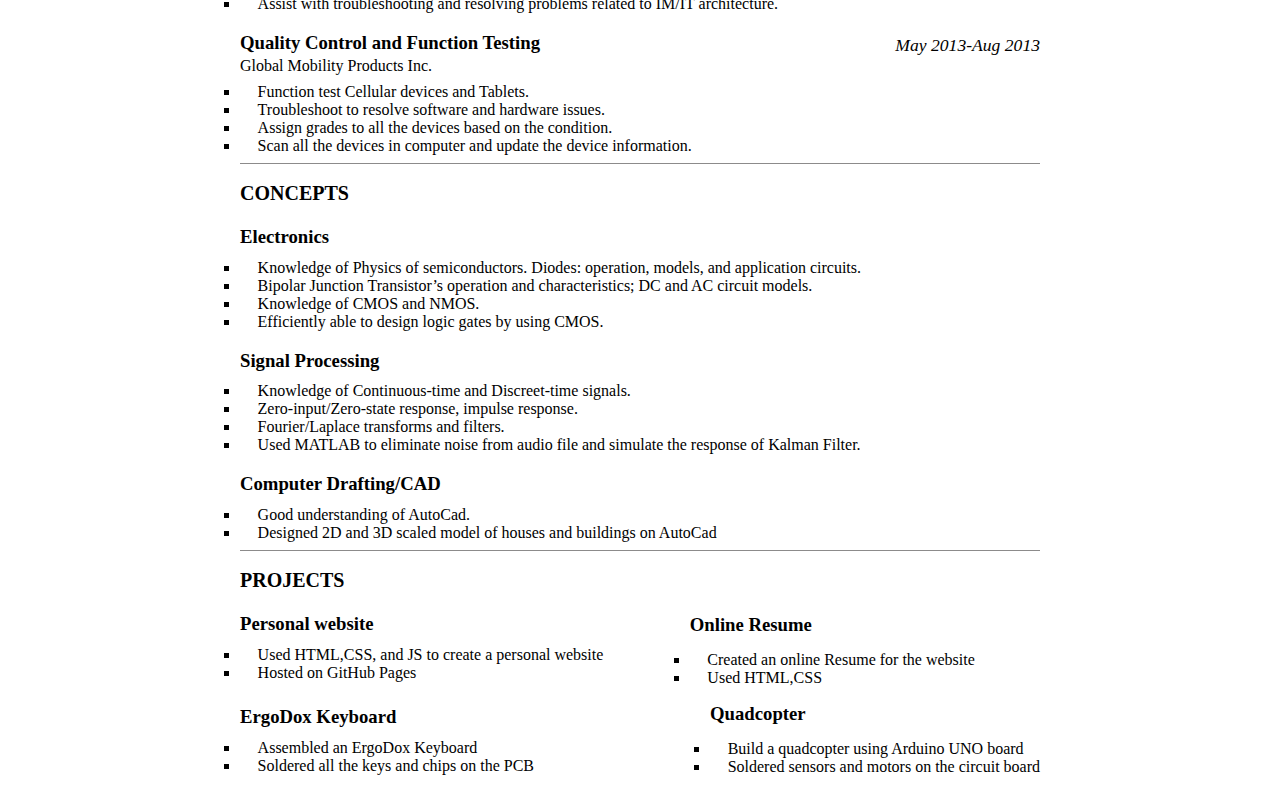
==== commit 82c8d6d1: "fixed spelling mistakes" ====
--- a/index.html
+++ b/index.html
@@ -42,13 +42,13 @@
 
 	      <h2 class="heading">Education</h2><br>
 	      <p class="education">BASc in Electrical Engineering with Engineering Management</p>
-	      <p>University of ottawa</p>
+	      <p>University of Ottawa</p>
 	      <p><em class="educationDate">September 2012-December 2016</em></p>
-	      <li>Received Admission Scolarship</li>
+	      <li>Received Admission Scholarship</li>
 	      <li>Specialized in Systems Engineering</li> 
 	       <hr class="mainLine">
 
-	      <h2 class="heading">Areas of Experties</h2><br>
+	      <h2 class="heading">Areas of Expertise</h2><br>
 	      <h3>Circuits</h3>
 	      <li>Superior knowledge of Basic circuit elements (resistors, capacitors, inductors). </li>
 	      <li>Experience in using oscilloscope, spectrum analyzer, current/voltage sources, multimeter, and signal generator.</li>
@@ -88,14 +88,14 @@
 		  <li>Used C++ and Open CV to develop the tracking software.</li>
 		  <li>Created executable file to allow portability for windows platform.</li>
 		  <!--<li>Used Edison/Arduino microcontroller to allow portability for all platforms.</li>-->
-		  <li><a href="https://github.com/danyalsiraj/maia">Source code avaliable here</a></li>
+		  <li><a href="https://github.com/danyalsiraj/maia">Source code available here</a></li>
 
 	      <h3 class="jobTitle">Consultant</h3>
 	      <p>University Of Ottawa</p>
 	      <p><em class="workDate">Jan 2016-Apr 2016</em></p>
 	      <li>Helped Mechanical Engineering students design a controller for different systems.</li>
 		  <li>Designing and building schematics for an automatic pill dispenser.</li>
-		  <li>Using Arduino a controller.</li>
+		  <li>Used Arduino to control the device.</li>
 
 	      <h3 class="jobTitle">Junior Quality Assurance Analyst</h3>
 	      <p>Innovation Science and Economic Development Canada</p>
